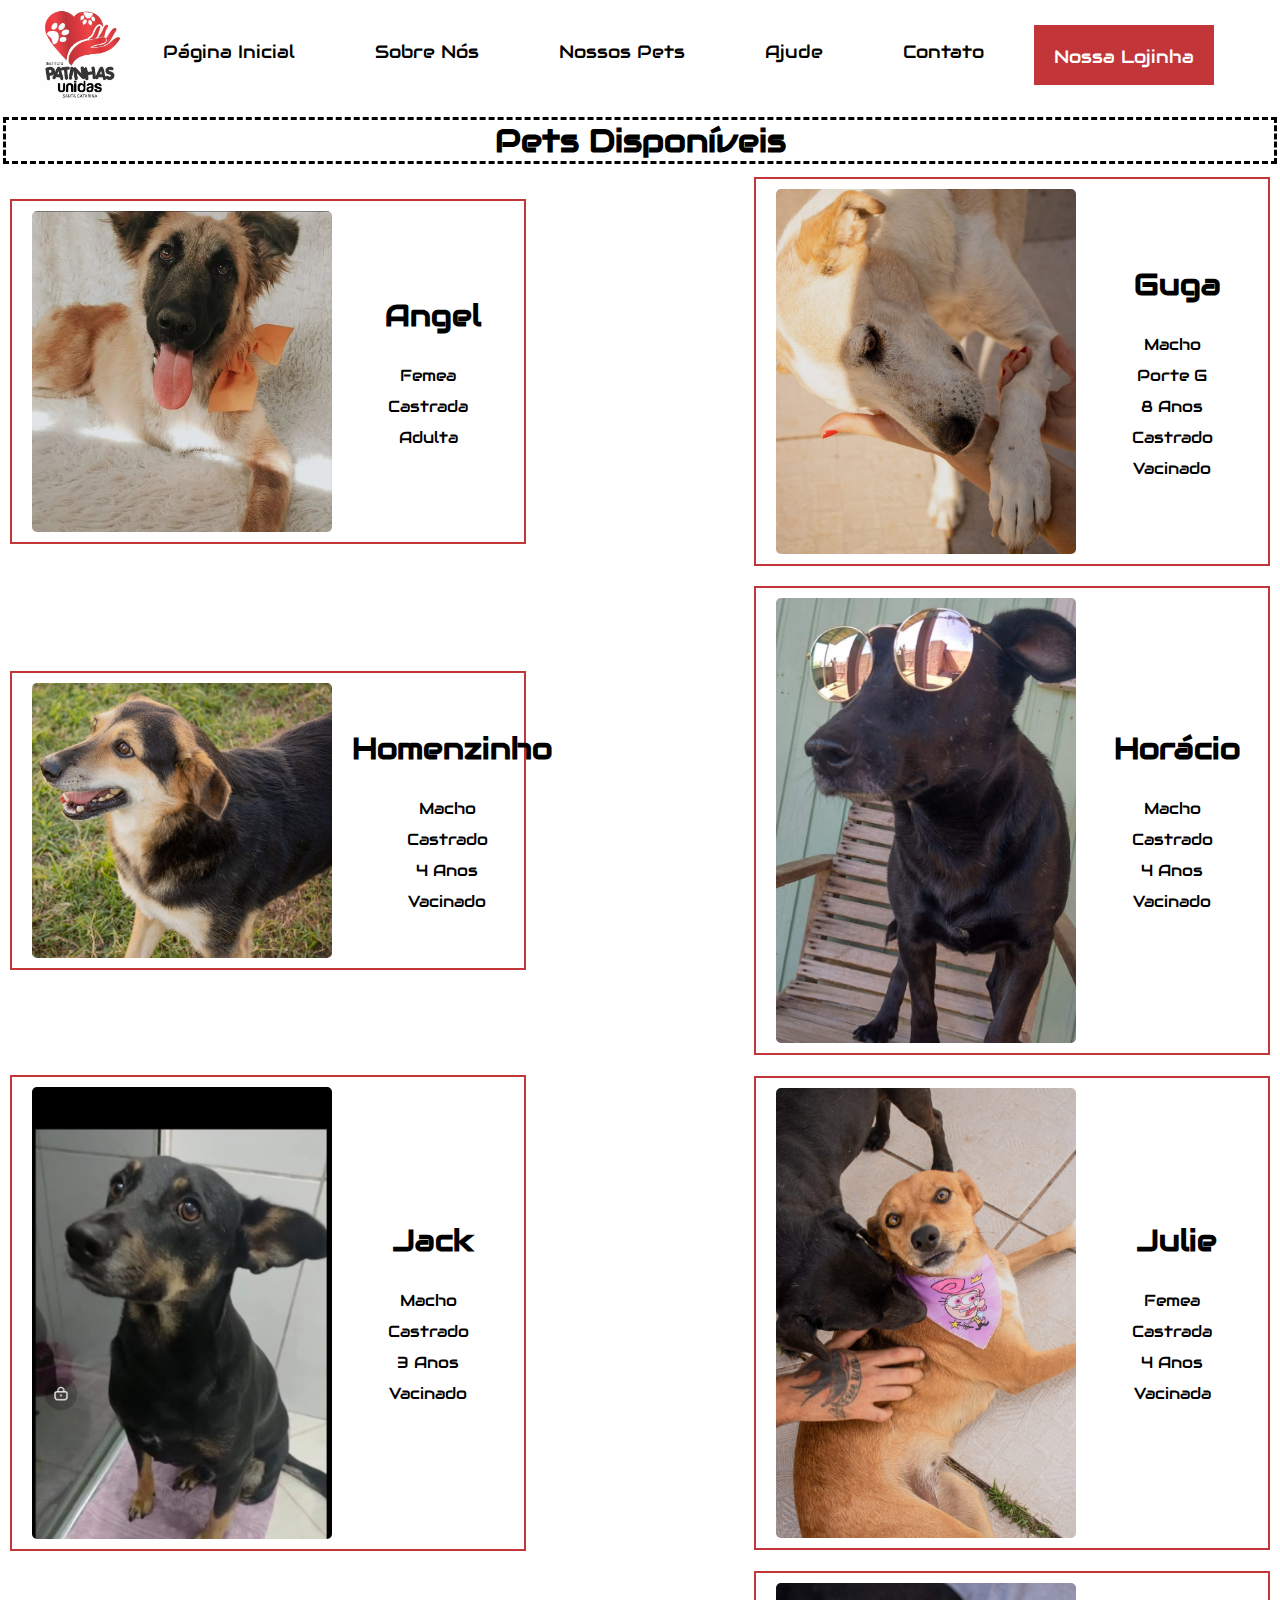
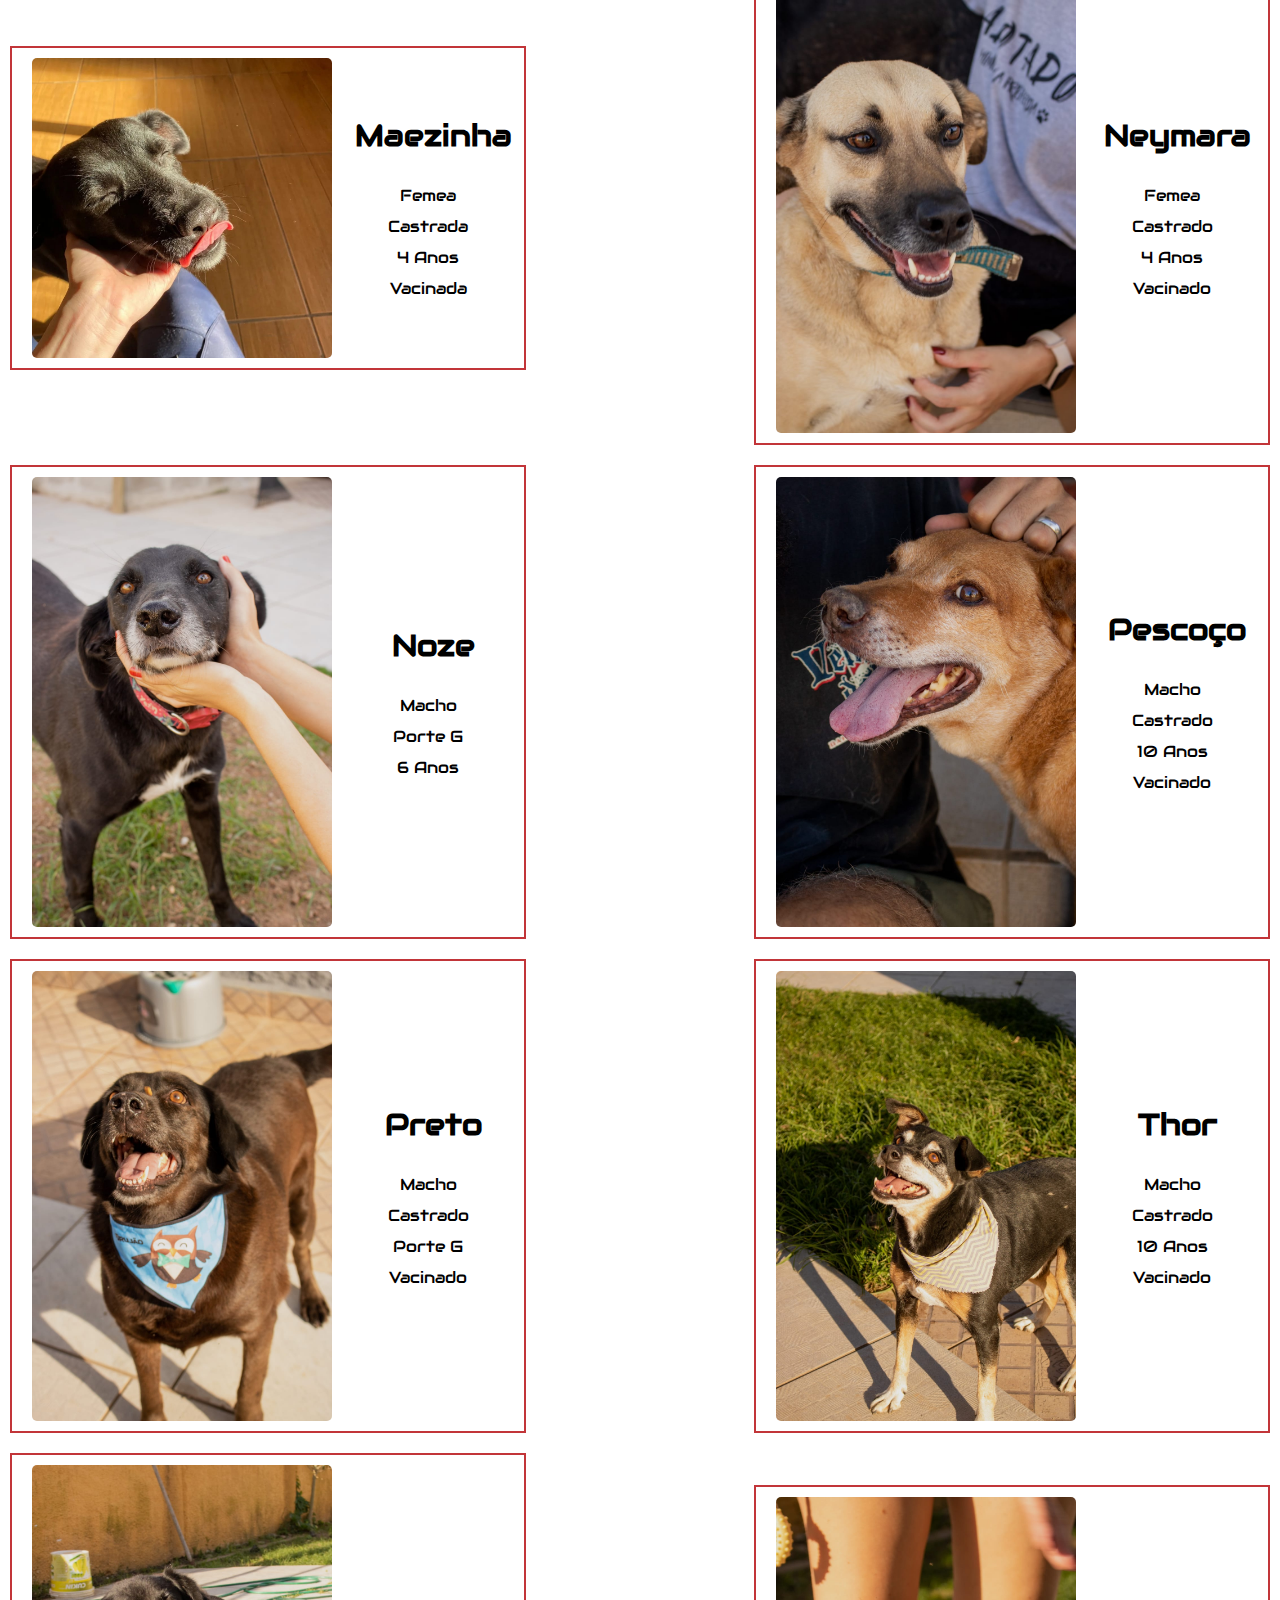
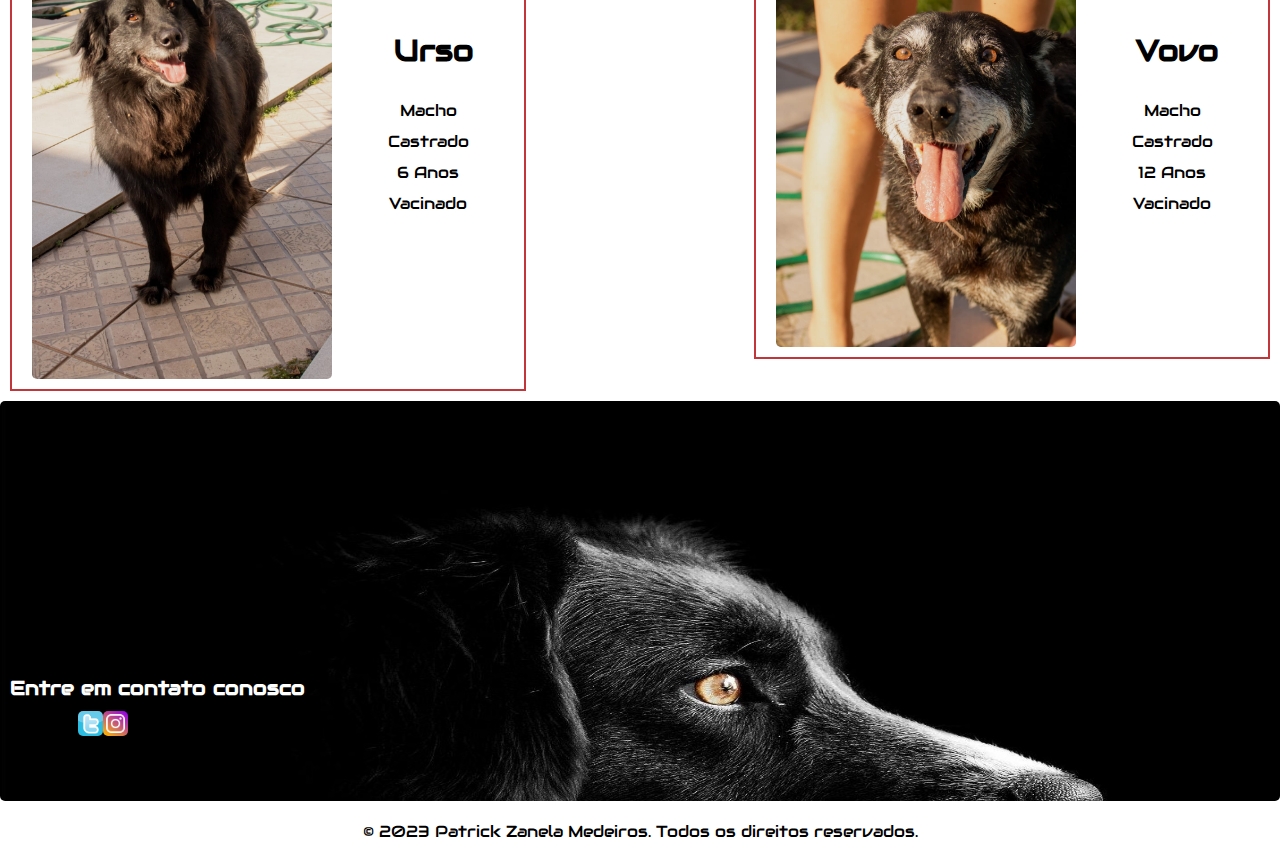
==== pets.html @ 1a523a3c "first commit" ====
<!DOCTYPE html>
<html lang="en">
<head>
    <meta charset="UTF-8">
    <meta name="viewport" content="width=device-width, initial-scale=1.0">
    <link rel="stylesheet" href="styles.css">
    <link rel="stylesheet" href="https://fonts.googleapis.com/css?family=Audiowide" type='text/css'>
    <title>Instituto - Patinhas Unidas</title>
</head>
<body>
    <header>
        <nav class="top-nav">
            <div class="logo">
                <img src="./logo/logofinal.jpg" alt="Logo do Instituto">
            </div>
            <ul>
                <li><a href="index.html">Página Inicial</a></li>
                <li><a href="sobreNos.html">Sobre Nós</a></li>
                <li><a href="pets.html">Nossos Pets</a></li>
                <li><a href="ajude.html">Ajude</a></li>
                <li><a href="contato.html">Contato</a></li>
                <a href="https://patinhasunidassc.petlove.com.br/">

                    <button id="botao-doacao"  > Nossa Lojinha </button>
                </a>
            </ul>
        </nav>
    </header>

    <div class="pets-adocao">
        <h1>Pets Disponíveis</h1>

        <div class="pet-container">
           
                <div class="pet">
                    <img src="./fotos com descricao dos pets/angel femea castrada adulta.jpg" alt="Angel">
                    <div class="pet-description">
                        <h2>Angel</h2>
                        <p>Femea</p>
                        <p>Castrada</p> 
                        <p>Adulta</p>

                    </div>
                </div>
                <div class="pet">
                    <img src="./fotos com descricao dos pets/Guga, idoso, porte G, castrado e vacinado 8 anos.jpeg" alt="Guga">
                    <div class="pet-description">
                        <h2>Guga</h2>
                        <p>Macho</p>
                        <p>Porte G</p>
                        <p>8 Anos</p>
                        <p>Castrado</p>
                        <p>Vacinado</p>

                    </div>
  
                </div>
                <div class="pet">
                    <img src="./fotos com descricao dos pets/homenzinho 4 anos macho castrado vacinado.jpg" alt="Homenzinho">
                    <div class="pet-description">
                        <h2>Homenzinho</h2>
                        <p>Macho</p>
                        <p>Castrado</p>
                        <p>4 Anos</p>
                        <p>Vacinado</p>

                    </div>

                </div>
            
            
            
                <div class="pet">
                    <img src="./fotos com descricao dos pets/horácio 4 anos macho castrado vacinado.jpg" alt="Horacio">
                    <div class="pet-description">
                        <h2>Horácio</h2>
                        <p>Macho</p>
                        <p>Castrado</p>
                        <p>4 Anos</p>
                        <p>Vacinado</p>

                    </div>
                
                
                </div>
                <div class="pet">
                    <img src="./fotos com descricao dos pets/jack vacinado castrado macho 3 anos.jpg" alt="Jack">
                    <div class="pet-description">
                        <h2>Jack</h2>
                        <p>Macho</p>
                        <p>Castrado</p>
                        <p>3 Anos</p>
                        <p>Vacinado</p>

                    </div>
                
                
                
                </div>
                <div class="pet">
                    <img src="./fotos com descricao dos pets/julie 3 anos castrada vacinada fêmea.jpg" alt="Julie">
                    <div class="pet-description">
                        <h2>Julie</h2>
                        <p>Femea</p>
                        <p>Castrada</p>
                        <p>4 Anos</p>
                        <p>Vacinada</p>

                    </div>
                
                </div>
             
            
            
                <div class="pet">
                    <img src="./fotos com descricao dos pets/maezinha 4 anos vacinada castrada femea.jpg" alt="Maezinha">
                    <div class="pet-description">
                        <h2>Maezinha</h2>
                        <p>Femea</p>
                        <p>Castrada</p>
                        <p>4 Anos</p>
                        <p>Vacinada</p>

                    </div>
                
                
                </div>
                <div class="pet">
                    <img src="./fotos com descricao dos pets/Neymara, adulta, porte M, castrada e vacinada, 4 anos.jpeg" alt="Neymara">
                    <div class="pet-description">
                        <h2>Neymara</h2>
                        <p>Femea</p>
                        <p>Castrado</p>
                        <p>4 Anos</p>
                        <p>Vacinado</p>

                    </div>
                
                </div>
                <div class="pet">
                    <img src="./fotos com descricao dos pets/Noze, idoso, porte G 6 anos.jpeg" alt="Noze">
                    <div class="pet-description">
                        <h2>Noze</h2>
                        <p>Macho</p>
                        <p>Porte G</p>
                        <p>6 Anos</p>

                    </div>
                </div>
            
            
            
                <div class="pet">
                    <img src="./fotos com descricao dos pets/pescoço macho castrado vacinado 10 anos.jpg" alt="Pescoco">
                    <div class="pet-description">
                        <h2>Pescoço</h2>
                        <p>Macho</p>
                        <p>Castrado</p>
                        <p>10 Anos</p>
                        <p>Vacinado</p>

                    </div>
                
                </div>
                <div class="pet">
                    <img src="./fotos com descricao dos pets/Preto, adulto, porte G, castrado e vacinado.jpeg" alt="Preto"> 
                    <div class="pet-description">
                        <h2>Preto</h2>
                        <p>Macho</p>
                        <p>Castrado</p>
                        <p>Porte G</p>
                        <p>Vacinado</p>

                    </div>
                
                </div>
                <div class="pet">
                    <img src="./fotos com descricao dos pets/thor macho 10 anos vacinado castrado.jpg" alt="Thor">
                    <div class="pet-description">
                        <h2>Thor</h2>
                        <p>Macho</p>
                        <p>Castrado</p>
                        <p>10 Anos</p>
                        <p>Vacinado</p>

                    </div>
                
                </div>

            
            
            
                <div class="pet">
                    <img src="./fotos com descricao dos pets/Urso, porte G, castrado, vacinado, adulto 6 anos.jpeg" alt="Urso">
                    <div class="pet-description">
                        <h2>Urso</h2>
                        <p>Macho</p>
                        <p>Castrado</p>
                        <p>6 Anos</p>
                        <p>Vacinado</p>

                    </div>
                
                </div>
                <div class="pet">
                    <img src="./fotos com descricao dos pets/Vovô, castrado, vacinado, porte G, 12 anos.jpeg" alt="Vovo">
                    <div class="pet-description">
                        <h2>Vovo</h2>
                        <p>Macho</p>
                        <p>Castrado</p>
                        <p>12 Anos</p>
                        <p>Vacinado</p>

                    </div>
                
                </div>
            

        </div>
    </div>

    


    <div class="sobre-instituto">
        <h1>Entre em contato conosco</h1>
        <img id="fundo-cao" src="./fotos com descricao dos pets/finalpagina.jpg">
        <div class = "logos">
            <a href="https://twitter.com/patinhasunidass/" target="_blank">
                <img id="twitter"  src="./logo/twitter.png" alt="Logo do Twitter">
            </a>
            <a href="https://www.instagram.com/institutopatinhasunidassc/" target="_blank">   
                <img id="instagram" src="./logo/instagram.png" alt="Logo do Instagram">
            </a>
        </div>    

    </div>

    <footer class="site-footer">
        <div class="container">
            <p>&copy; 2023 Patrick Zanela Medeiros. Todos os direitos reservados.</p>
        </div>
    </footer>

    
</body>
</html>
---- styles.css ----
/* Css reset*/

*{
    margin: 0;
    padding: 0;
    
}

/* Estilizando a barra de navegação */
.top-nav {
    background-color: #fff; 
    padding: 0.625rem 0; 
    display: flex;
}

.logo img {
    max-height: 5.625rem; 
    margin-left: 2.5rem; 
}

.top-nav ul {

    list-style: none; 
    display: flex; 
    justify-content: center; 
}

.top-nav li {
    margin:1.875rem;
}

.top-nav a {
    text-decoration: none;
    color:#000; 
    font-size: 1.125rem; 
    padding: 0.3125rem 0.625rem; 
    border-radius: 5px; 
    font-family: "Audiowide", sans-serif;
    margin-top: 0px;
}

.top-nav a:hover {
    color:#c23539;
}

#botao-doacao {
    background-color: #c23539; 
    color: #fff; 
    padding: 1.25rem 1.25rem; 
    border: none; 
    border-radius: 0.3125; 
    font-size: 1.125rem; 
    cursor: pointer; 
    font-family:"Audiowide", sans-serif;
    height: 3.75rem;
    margin-top: 0.625rem;

}

#botao-doacao:hover {
    background-color: #000; 
    color:#c23539; 
}

/*Centro Página*/


.center-pagina{
    display: flex;
    width: 100%;
    height: 100%;
    
    
}

.center-pagina img{
    width: 100%;
    height: 100%;
    border-radius: 0.3125rem;;
}

.texto-sobre-imagem {
    position: absolute; 
    top: 23.125rem; 
    left: 5.25rem; 
    transform: translate(-3.125rem, -3.125rem); 
    color: #000; 
    text-align: center;
    font-family: "Audiowide", sans-serif;
}

.texto-sobre-imagem h2 {
    font-size: 3.125rem; 
}

.texto-sobre-imagem p {
    font-size: 1.625rem; 
        
}

/*div a baixo da principal*/

.fundo-centro {
    position: relative;
}

.fundo-centro img {
    width: 84.375rem;
    height: 46.875rem;
    opacity:20%;
}

.mensagem{
    
    position: absolute;
    top:20%;
    width: 100%;
    height: 100%;
    overflow: hidden;
    z-index: 1;
    box-shadow: 0 0.125rem 0.3125rem rgba(0, 0, 0, 0.2);
}

.mensagem img{
    float: left;
    vertical-align: top;
    width: 23.75rem;
    height: 29.375rem;
    border-radius: 0.3125rem;
    margin-left: 18.75rem;
    margin-right: 1.25rem;
    opacity: 100%;
}

.mensagem h1{
    margin:0.1875rem;
    vertical-align: top;
    font-family: "Audiowide", sans-serif;
    border-style: dashed;
    text-align: center;
    
}

.mensagem p{
    
    vertical-align: top;
    font-family:Verdana, Geneva, Tahoma, sans-serif;
    margin-right: 5.625rem;
    margin-top: 3.125rem;
    text-indent: 5em;
}
/*div onde ficam os logos*/
.sobre-instituto{
    
    width: 100%;
    height: 100%;
    justify-content: center;
    display: flex;
    position: relative;

}

.sobre-instituto h1{
    position: absolute;
    font-family: "Audiowide", sans-serif;
    color: #fff;
    font-size: 1.25rem;
    left:0.625rem;
    top:17.125rem;
}

#fundo-cao{
    width: 100%;
    height: 25rem;
    border-radius: 0.3125rem;
}

.logos {
    position: absolute; 
    top: 90%; 
    left: 10%; 
    transform: translate(-3.125rem, -3.125rem); 
    display: flex; 
}

.logos img{
    max-height: 5.625rem; 
    margin-left: 1.5625rem;
}

.logos img:first-child {
    margin-left: 0; /* Remove a margem do primeiro logo para que comece alinhado à esquerda */
}

#instagram{
    max-height: 1.5625rem; 
    border-radius: 0.3125rem;
    cursor: pointer;
}

#twitter{
    max-height: 1.5625rem; 
    border-radius: 0.3125rem;
    cursor: pointer;
    
}




/*Rodapé Pagina*/
.site-footer {
    background-color: #fff; 
    color:#000;  
    padding: 1.25rem 0; 
    text-align: center; 
    font-family:"Audiowide", sans-serif;
}

/*//////////////////////////////////////////// Pagina Sobre nós ///////////////////////////////////////////////////*/

.sobre-nos{
    
    position: relative;
    z-index:1;
}

.sobre-nos h1{
    margin:0.1875rem;
    vertical-align: top;
    font-family: "Audiowide", sans-serif;
    border-style: dashed;
    text-align: center;
}

.sobre-nos p{
    
    vertical-align: top;
    font-family:Verdana, Geneva, Tahoma, sans-serif;
    margin-right: 23.4375rem;
    margin-left: 23.4375rem;
    margin-bottom: 1.25rem;
    margin-top:1.25rem; 
    text-indent: 5em;

    
}




/*///////////////////////////////////////////Ajude//////////////////////////////////////////*/

.pagamentos-container{
    display: flex;
}

.doacao h1{
    margin:0.1875rem;
    vertical-align: top;
    font-family: "Audiowide", sans-serif;
    border-style: dashed;
    text-align: center;
}

#pix, #picpay{
    flex: 1;
    padding: 1.25rem;
    text-align: center;
    border: 0.0625rem solid #ccc;
    font-family: "Audiowide", sans-serif;
}


#pix img,
#picpay img {
    max-width: 100%;
    height: auto;
    display: block;
    margin: 0 auto;
}

#copyButton{
    background-color: #c23539; 
    color: #fff; 
    padding: 1.25rem 1.25rem; 
    border: none; 
    border-radius: 0.3125rem; 
    font-size: 1.125rem; 
    cursor: pointer; 
    font-family:"Audiowide", sans-serif;
    height: 3.75rem;
    margin-top: 0.625rem;
}

#copyButton:hover{
    background-color: #000; 
    color:#c23539; 
}

#textoParaCopiar {
    margin-top: 3.75rem;
    width: 100%;
    height: 2.5rem; 
    resize: vertical; 
}

/*//////////////////////////////////Contato///////////////////////////////////////////////*/

.contato{
    position: relative;
}

.contato-logo {
    display: flex;
    align-items: center;
    margin-top: 1.25rem;
    margin-left: 3.125rem;
    margin-bottom: 3.125rem;
}

.contato-logo img{
    height: 5rem;
    width: 5rem;
    margin-right: 0.625rem;
        
       
}

.contato-logo h2{
    
    font-family: Verdana, Geneva, Tahoma, sans-serif;
    color: #000;
    font-size: 1.25rem;
    align-items: start;
    margin: 0;
    
}    

/*///////////////////////////////// Adoção pets //////////////////////////////////*/

.pets-adocao h1{
    margin:0.1875rem;
    vertical-align: top;
    font-family: "Audiowide", sans-serif;
    border-style: dashed;
    text-align: center;
}

.pet-container {
    display: flex;
    flex-direction: row;
    justify-content: space-between; 
    align-items: center;
    flex-wrap: wrap;
}

.pet {
    display: flex;
    align-items: center;
    margin: 0.625rem;
    padding: 0.625rem;
    border: 0.125rem solid #c23539;
    width: calc(40% - 20px);
    text-align: center;
}

.pet img {
    width: 18.75rem;
    margin-left: 0.625rem;
    height: auto;
    margin-right: 0.625rem;
    transition: transform 0.3s cubic-bezier(0.2, 0.8, 0.2, 1);
    border-radius: 0.3125rem;
}

.pet img:hover{
    transform: scale(1.05);
}

.pet-description {
    flex: 1;
}

.pet-description h2 {
    margin-top: 0;
    font-family: "Audiowide", sans-serif;
    margin-left: 0.625rem;
    margin-bottom: 1.875rem;
    font-size: 1.875rem;
}

.pet-description p{
    vertical-align: top;
    font-family:"Audiowide", sans-serif;
    margin-right: 1.25rem;
    margin-left: 1.25rem;
    margin-top: 0.625rem;
    
}
/*///////////////////////Responsividade//////////////////////////////////////*/

@media (max-width: 896px) {


    .logo img {
        max-height: 3.75rem;
        margin-left: 0.625rem;
    }

    .top-nav ul {
        flex-direction: column;
        align-items: center;
    }

    .top-nav li {
        margin: 0.625rem 0;
    }

    .top-nav {
        padding: 0.625rem;
    }

    .center-pagina img {
        width: 100%;
        height: auto;
    }

    .texto-sobre-imagem {
        top: 40%;
        left: 50%;
        transform: translate(-50%, -50%);
    }

    .texto-sobre-imagem h2 {
        font-size: 1.625rem; 
    }
    
    .texto-sobre-imagem p {
        font-size: 0.625rem; 
    }

    .fundo-centro{
        width: 100%;
        height: auto;
    }

    .fundo-centro img{
        display: none;
    }

    .mensagem{
        width: 100%;
        height: 200px;
        display: none;
    }

    .mensagem h1{
        display: none;
    }


    .mensagem p{
        overflow: scroll;
    }

    #fundo-cao{
        display: none;
    }

    .logos {
        
        justify-content: center;
        margin: 0.65rem;
    }

    .logos img {
        max-height: 2.5rem;
        margin: 0 0.3125rem;
    }

    .site-footer {
        position: fixed;
        bottom: 0px;
    }    


    .sobre-nos{
        overflow: scroll;
        width: auto;
        height: 350px;
    }

    .sobre-nos p{
        margin: 0;

    }

    .pet-container {
        width: 100%;
        height: auto; /* Alterado para 'auto' para permitir a altura do conteúdo */
        overflow: hidden; /* Alterado para 'hidden' para evitar scroll vertical */
        flex-direction: column;
        align-items: center; /* Centralizar o conteúdo horizontalmente */
    }

    .pet {
        margin: 1rem auto; /* Margens para centralizar verticalmente */
        width: 90%; /* Ajustar a largura para ocupar quase todo o container */
    }

    .pet img {
        width: 50%;
        max-width: 100%; /* Certificar-se de que a imagem não ultrapasse o container */
        margin: 0; /* Remover margens laterais */
    }



    .pet-description {
        text-align: center; /* Centralizar o texto */
        margin: 1rem 0; /* Adicionar margem superior e inferior */
        
    }

    .pet-description h2{
        font-size: 20px;
    }

    #copyButton{
        font-size: 10px;
    }

    .contato-logo img{
        height: 3rem;
        width: 3rem;
        margin-right: 0.625rem;
            
           
    }
    
    .contato-logo h2{
        
        font-family: Verdana, Geneva, Tahoma, sans-serif;
        color: #000;
        font-size: 0.625rem;
        align-items: start;
        margin: 0;
        
    }    
}
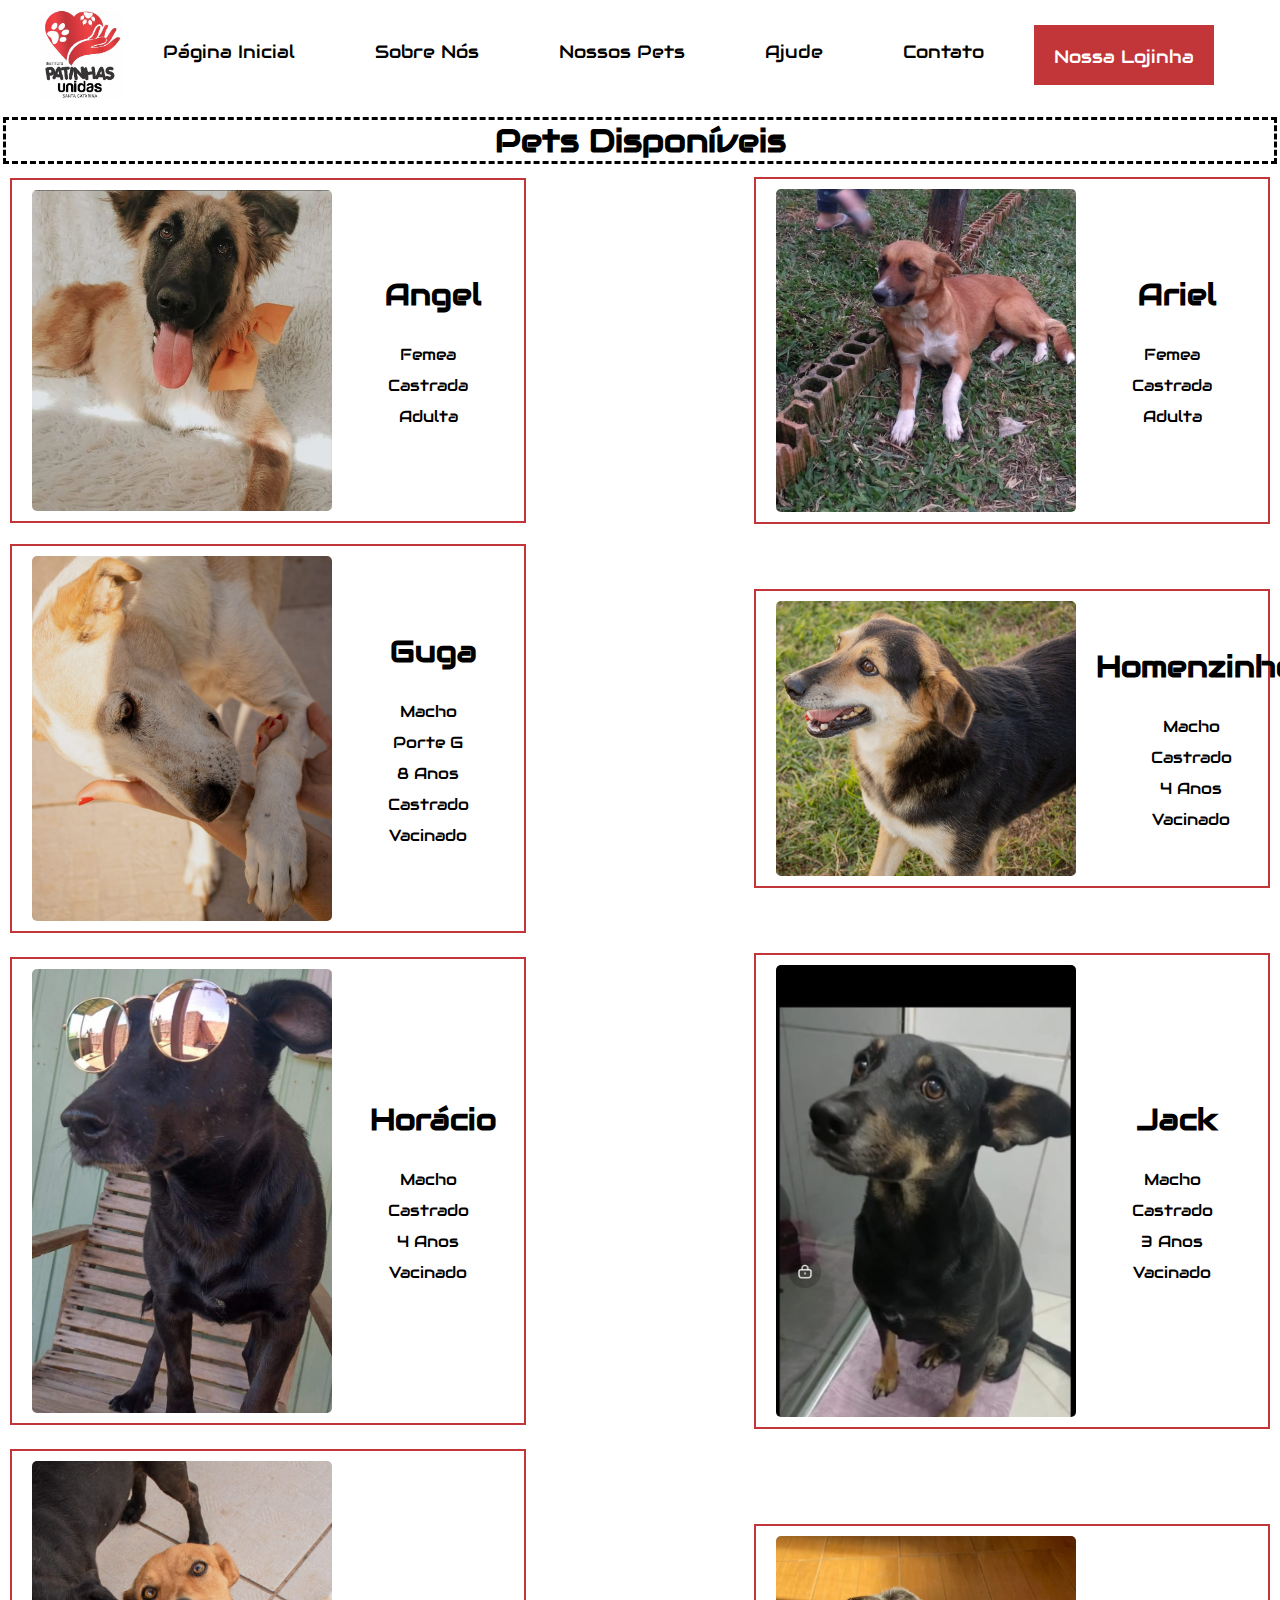
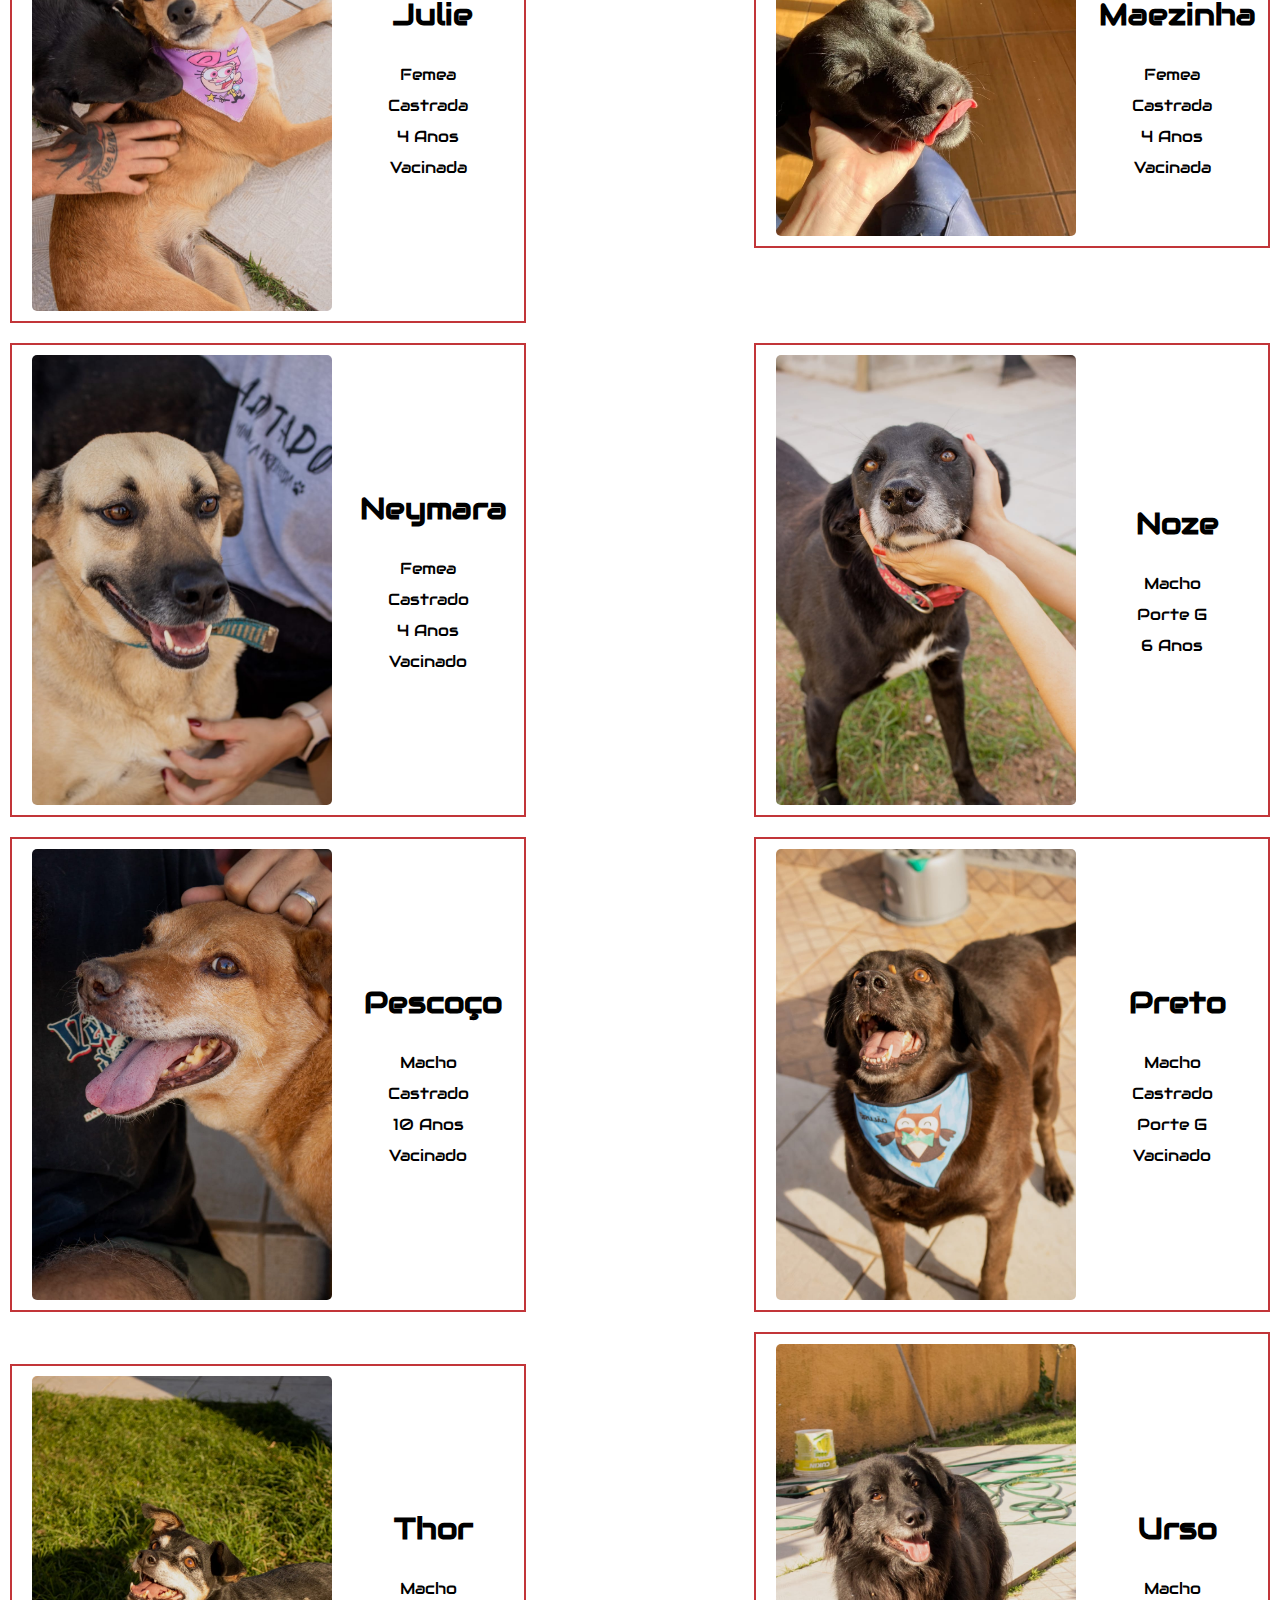
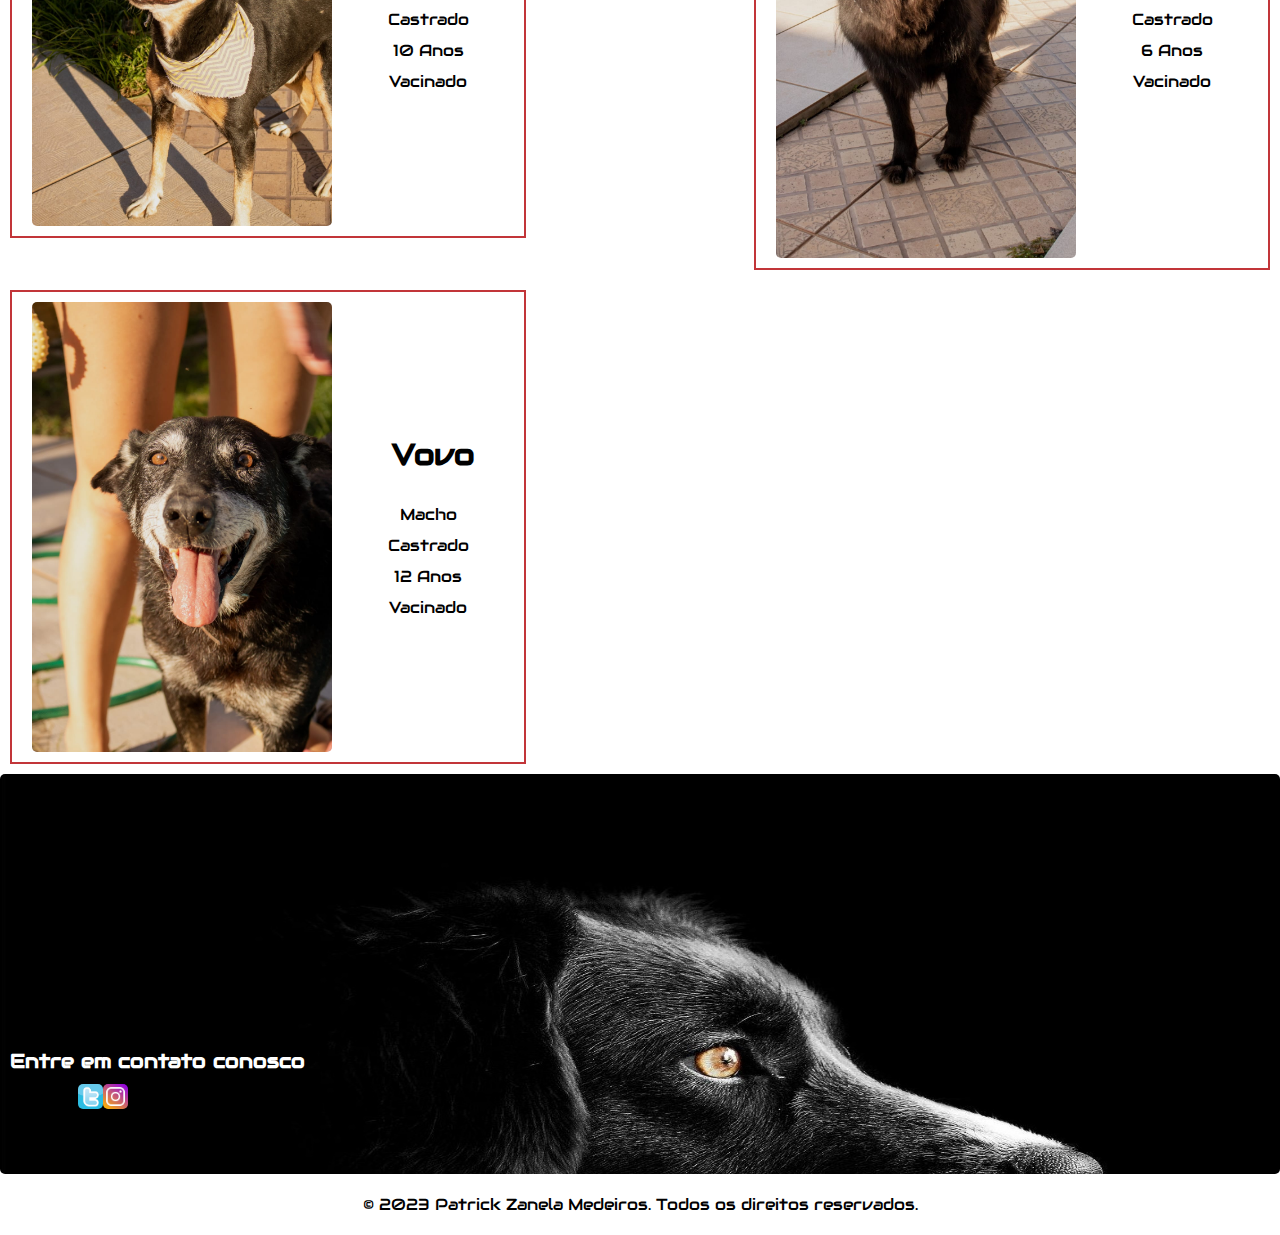
==== commit 4c40ec46: "atualizando site" ====
--- a/pets.html
+++ b/pets.html
@@ -42,6 +42,17 @@
 
                     </div>
                 </div>
+
+                <div class="pet">
+                    <img src="./fotos com descricao dos pets/Ariel Porte M, castrada vacinada  adulta.jpeg" alt="Angel">
+                    <div class="pet-description">
+                        <h2>Ariel</h2>
+                        <p>Femea</p>
+                        <p>Castrada</p> 
+                        <p>Adulta</p>
+
+                    </div>
+                </div>
                 <div class="pet">
                     <img src="./fotos com descricao dos pets/Guga, idoso, porte G, castrado e vacinado 8 anos.jpeg" alt="Guga">
                     <div class="pet-description">
@@ -71,7 +82,7 @@
             
             
                 <div class="pet">
-                    <img src="./fotos com descricao dos pets/horácio 4 anos macho castrado vacinado.jpg" alt="Horacio">
+                    <img src="./fotos com descricao dos pets/horacio 4 anos macho castrado vacinado.jpg" alt="Horacio">
                     <div class="pet-description">
                         <h2>Horácio</h2>
                         <p>Macho</p>
@@ -151,7 +162,7 @@
             
             
                 <div class="pet">
-                    <img src="./fotos com descricao dos pets/pescoço macho castrado vacinado 10 anos.jpg" alt="Pescoco">
+                    <img src="./fotos com descricao dos pets/pescoco macho castrado vacinado 10 anos.jpg" alt="Pescoco">
                     <div class="pet-description">
                         <h2>Pescoço</h2>
                         <p>Macho</p>
@@ -203,7 +214,7 @@
                 
                 </div>
                 <div class="pet">
-                    <img src="./fotos com descricao dos pets/Vovô, castrado, vacinado, porte G, 12 anos.jpeg" alt="Vovo">
+                    <img src="./fotos com descricao dos pets/Vovo, castrado, vacinado, porte G, 12 anos.jpeg" alt="Vovo">
                     <div class="pet-description">
                         <h2>Vovo</h2>
                         <p>Macho</p>
--- a/styles.css
+++ b/styles.css
@@ -407,6 +407,7 @@
     .logo img {
         max-height: 3.75rem;
         margin-left: 0.625rem;
+        margin-right: 0.625rem;
     }
 
     .top-nav ul {
@@ -435,6 +436,7 @@
 
     .texto-sobre-imagem h2 {
         font-size: 1.625rem; 
+        margin-top: 150px;
     }
     
     .texto-sobre-imagem p {
@@ -453,16 +455,18 @@
     .mensagem{
         width: 100%;
         height: 200px;
-        display: none;
+        position: center;
+        overflow: scroll;
     }
 
     .mensagem h1{
-        display: none;
+        font-size: 1.625rem;;
+        
     }
 
 
     .mensagem p{
-        overflow: scroll;
+        margin:1.95rem; 
     }
 
     #fundo-cao{
@@ -473,6 +477,8 @@
         
         justify-content: center;
         margin: 0.65rem;
+        position: fixed;
+        margin-bottom: 30px;
     }
 
     .logos img {
@@ -493,7 +499,7 @@
     }
 
     .sobre-nos p{
-        margin: 0;
+        margin: 0.625rem;
 
     }
 
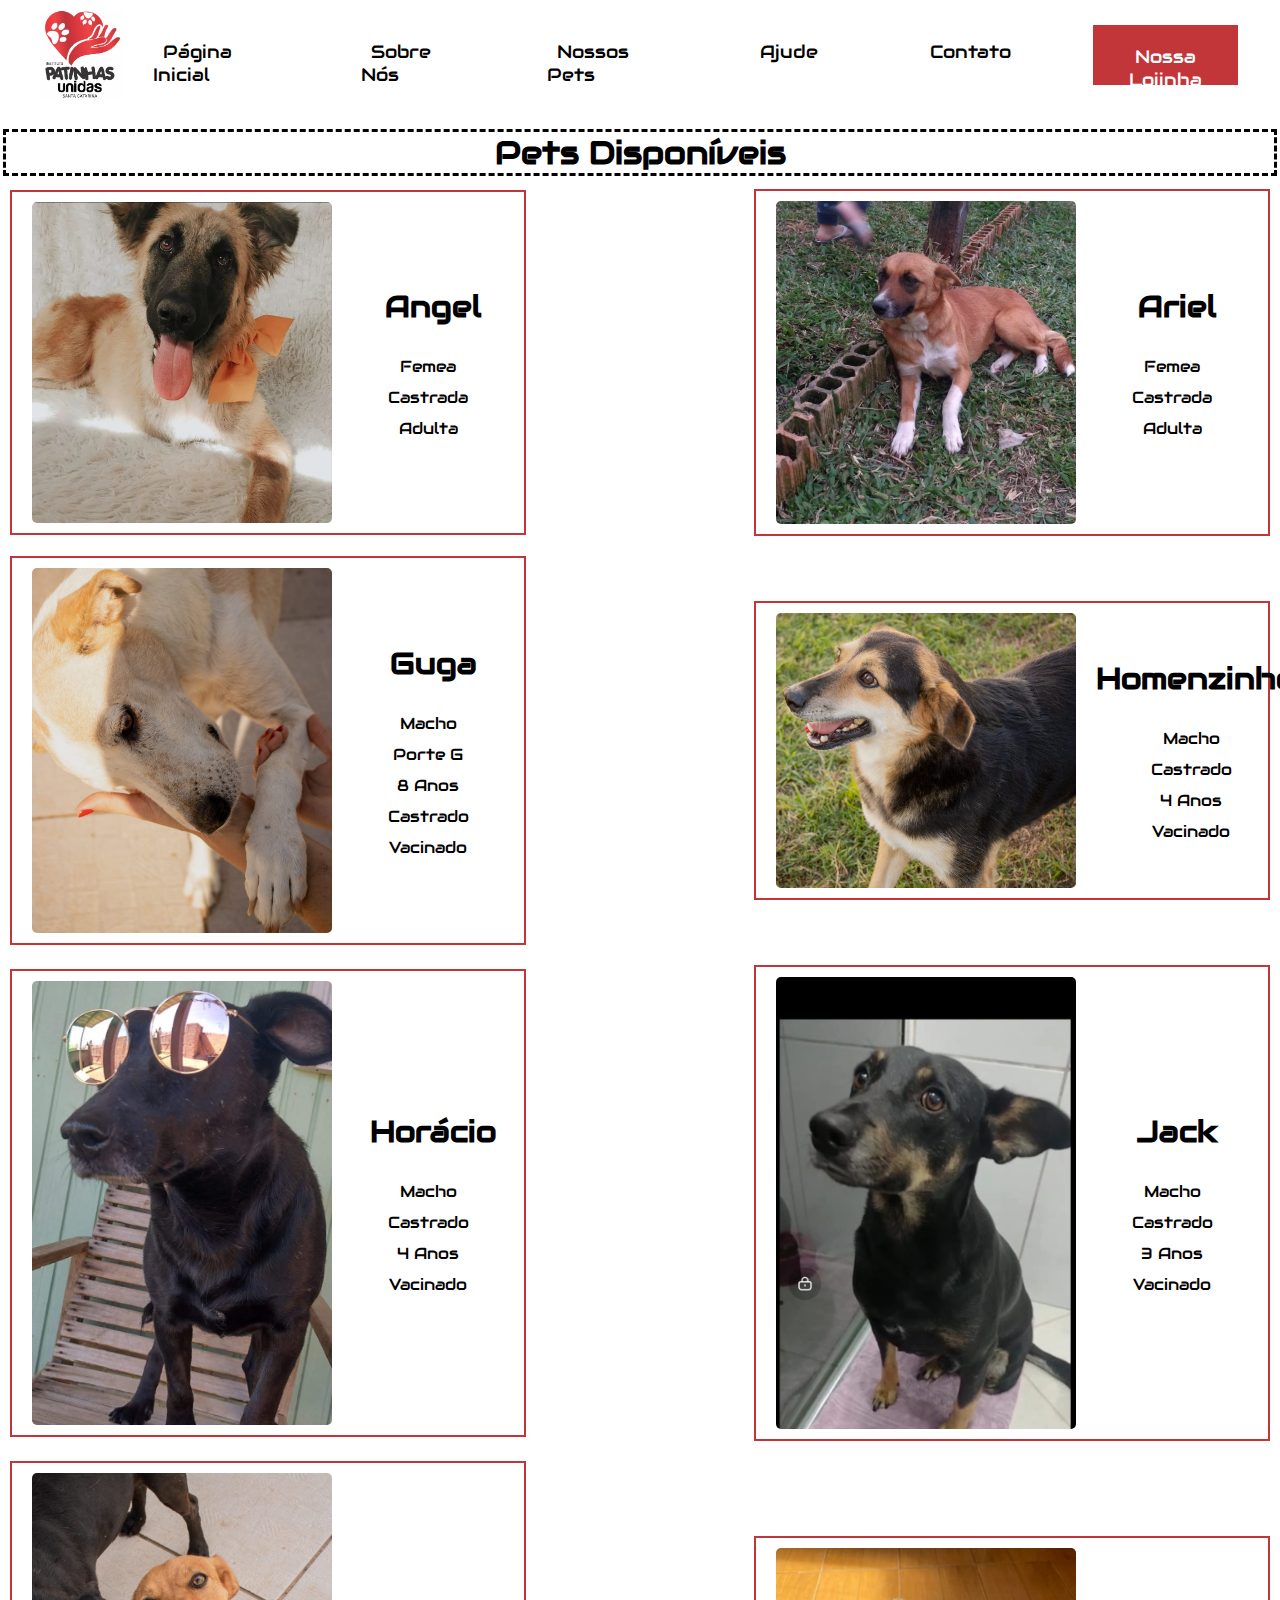
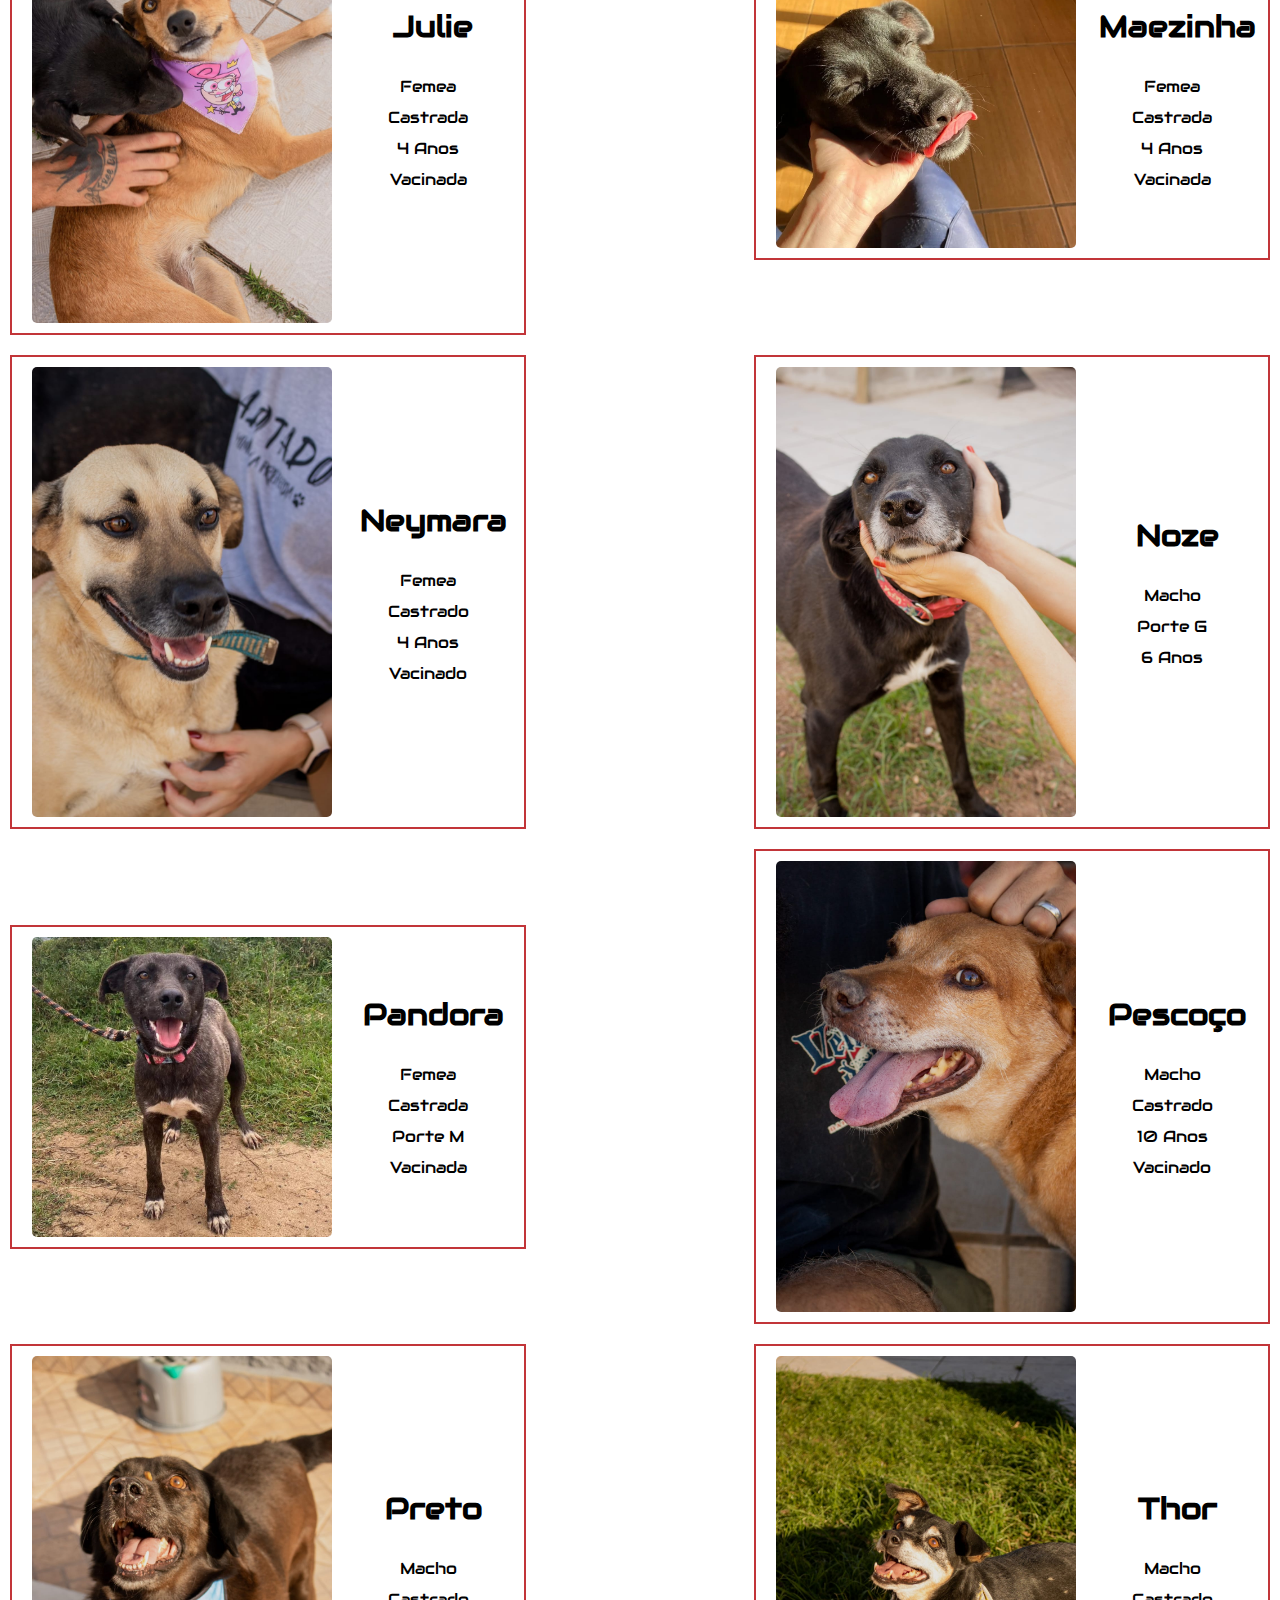
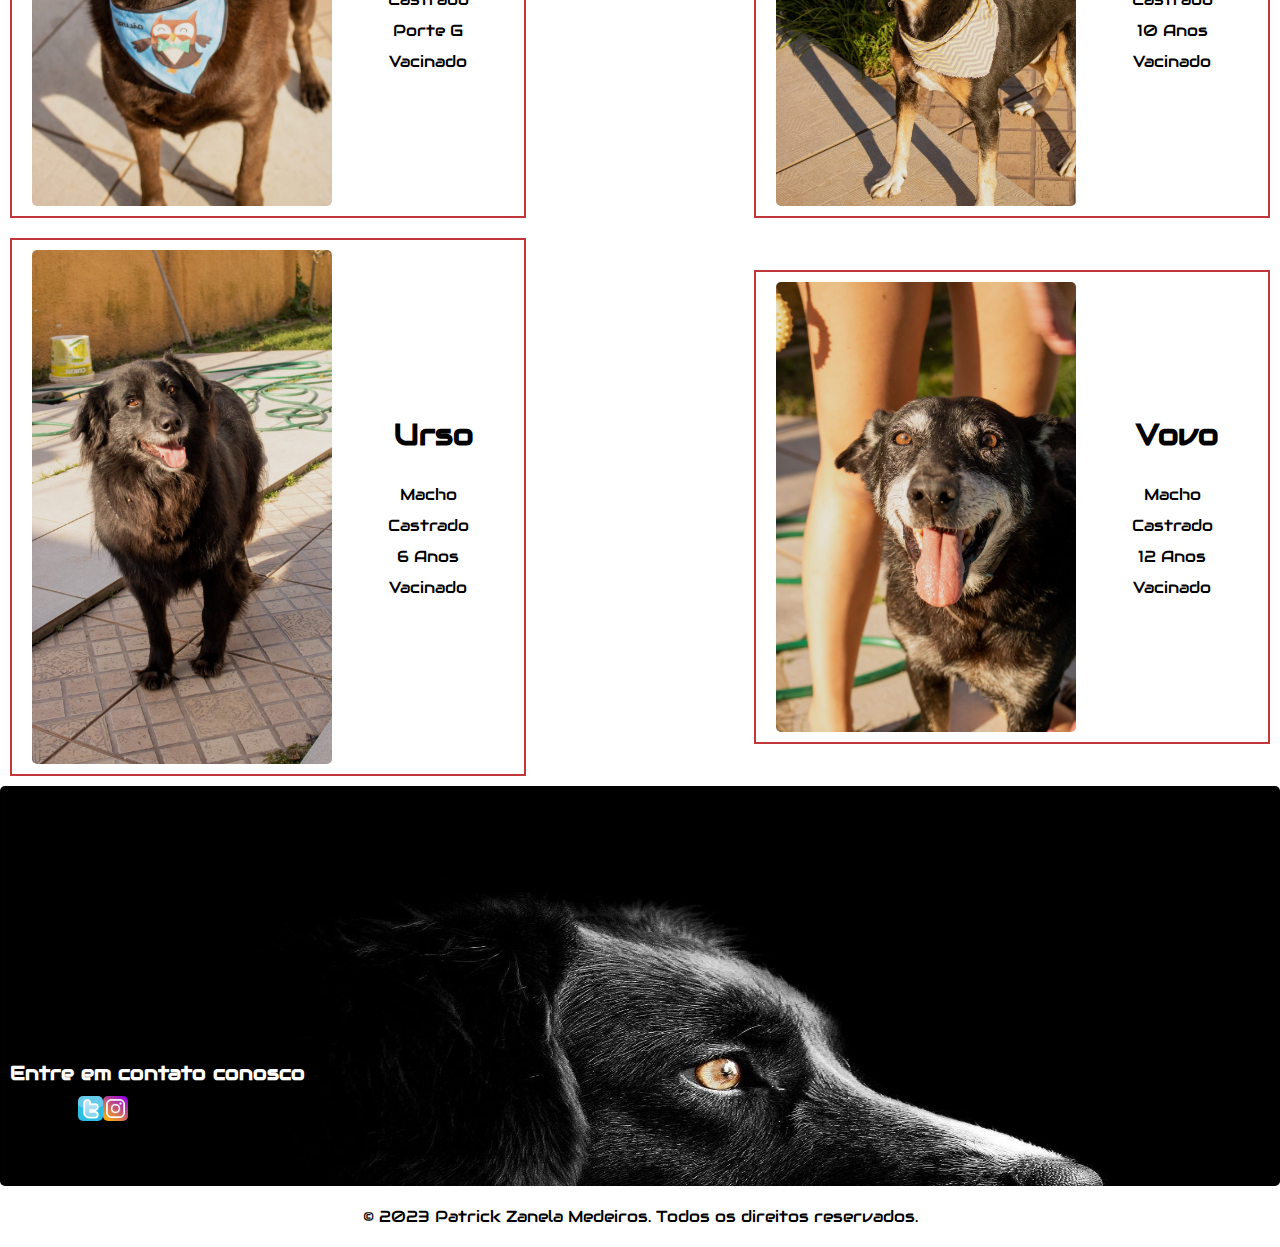
==== commit d4cb4039: "atualizacao pets" ====
--- a/pets.html
+++ b/pets.html
@@ -158,6 +158,20 @@
 
                     </div>
                 </div>
+
+                <div class="pet">
+                    <img src="./fotos com descricao dos pets/Pandora Femea, porte M, castrada e vacinada.jpeg" alt="Pandora">
+                    <div class="pet-description">
+                        <h2>Pandora</h2>
+                        <p>Femea</p>
+                        <p>Castrada</p>
+                        <p>Porte M</p>
+                        <p>Vacinada</p>
+
+                    </div>
+                
+                </div>
+
             
             
             
--- a/styles.css
+++ b/styles.css
@@ -38,6 +38,7 @@
     border-radius: 5px; 
     font-family: "Audiowide", sans-serif;
     margin-top: 0px;
+    margin-right: 2rem;
 }
 
 .top-nav a:hover {
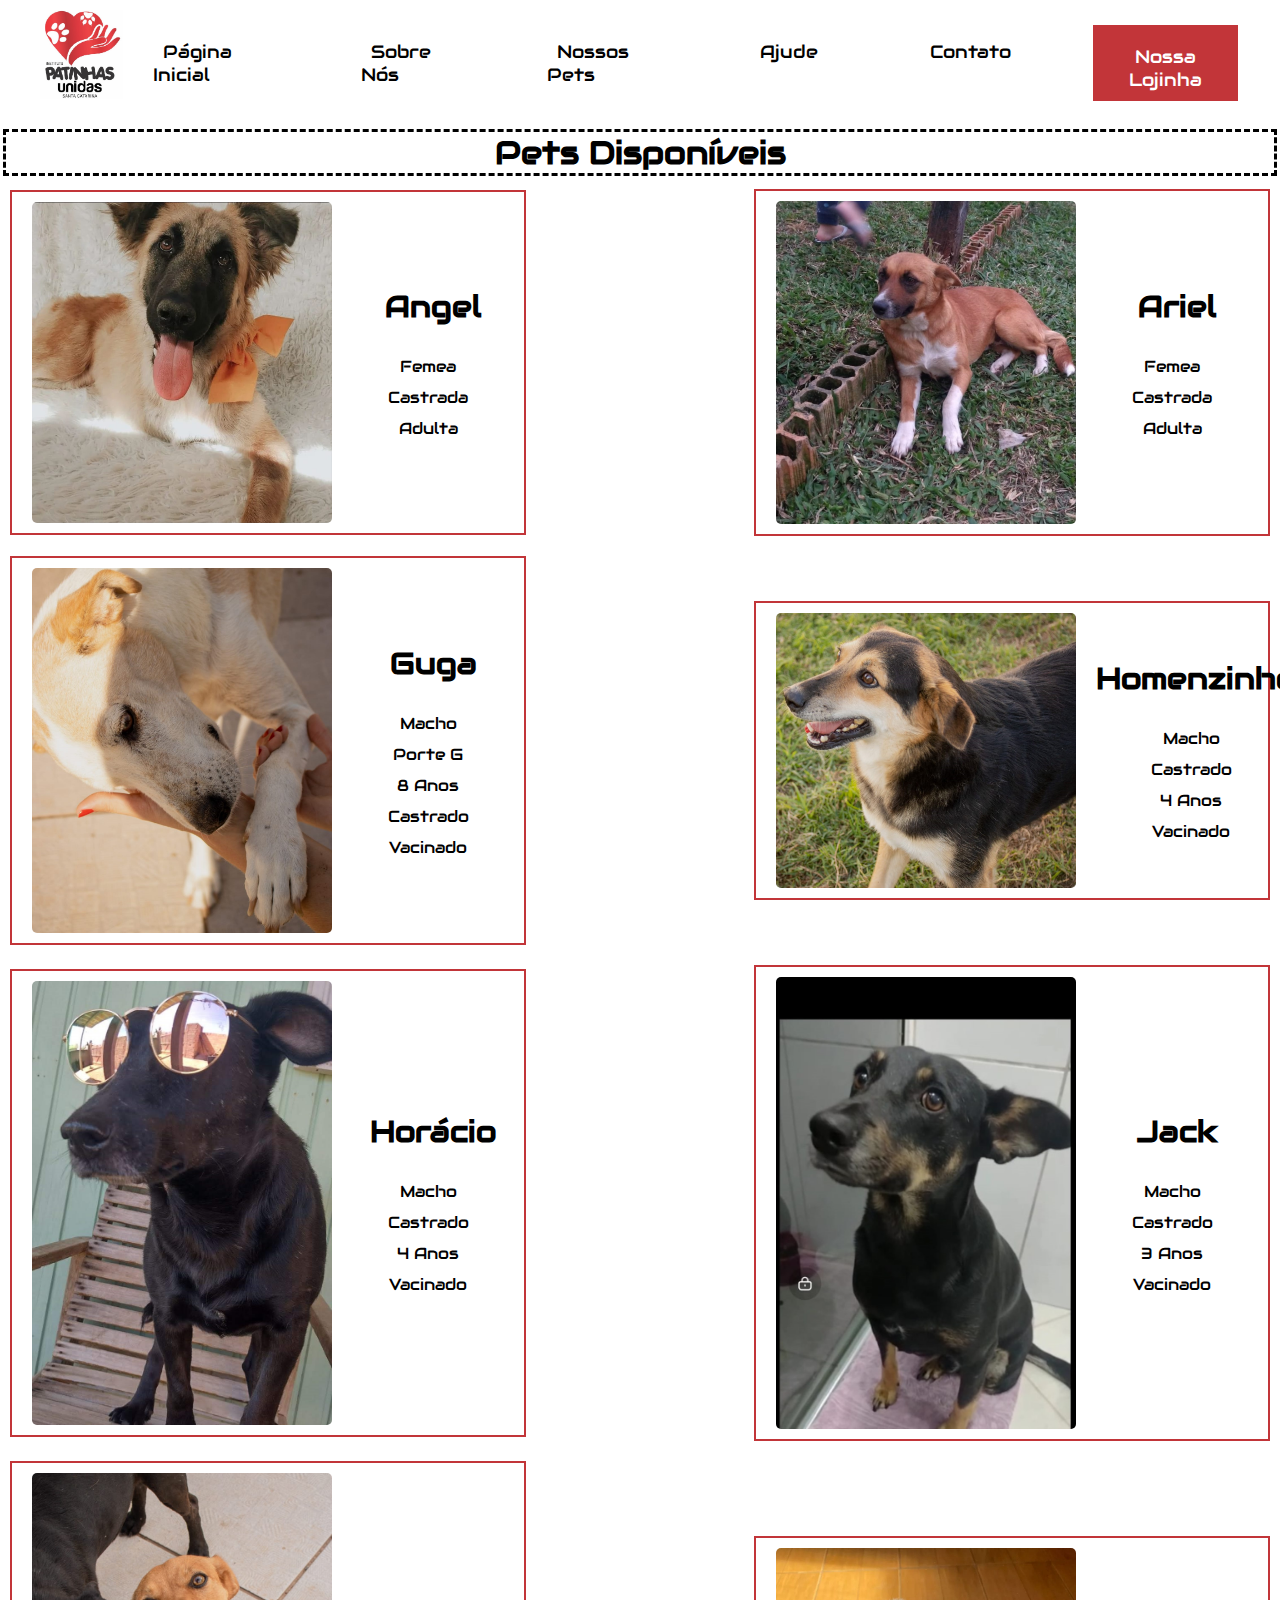
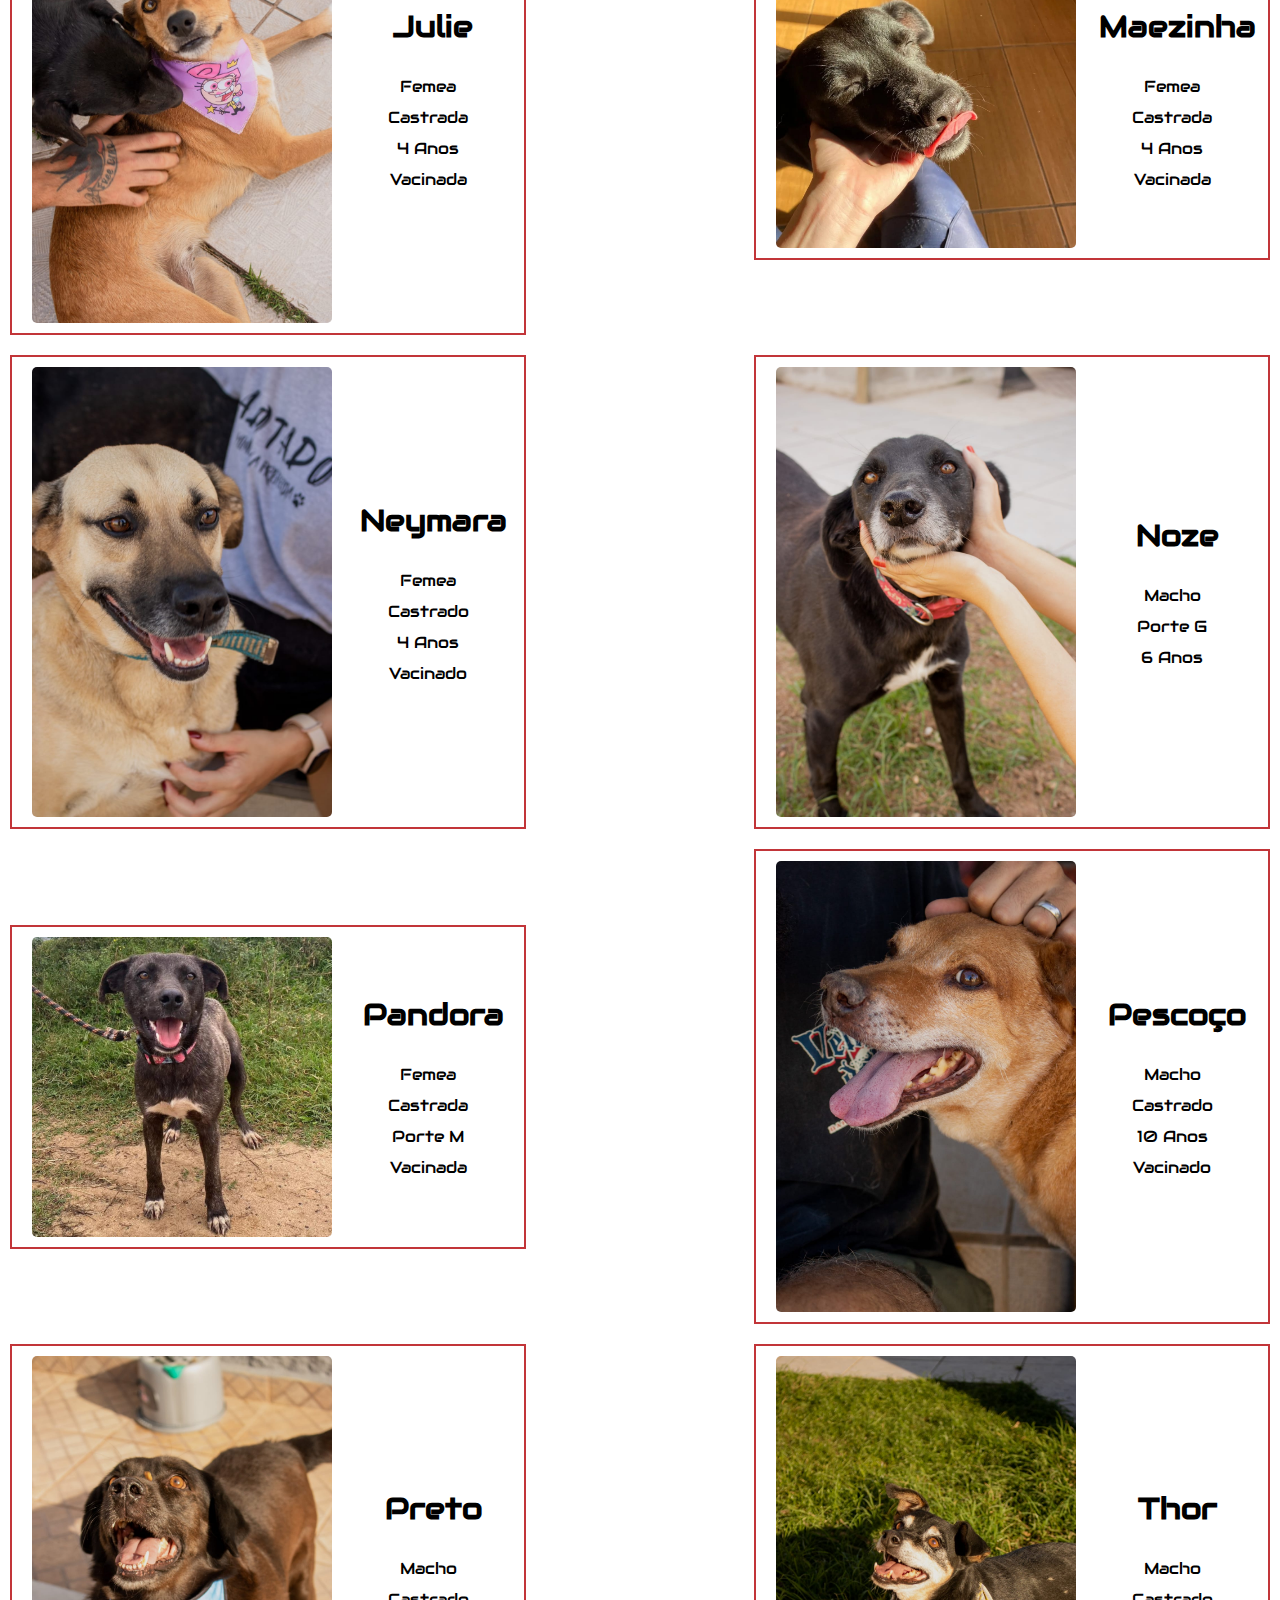
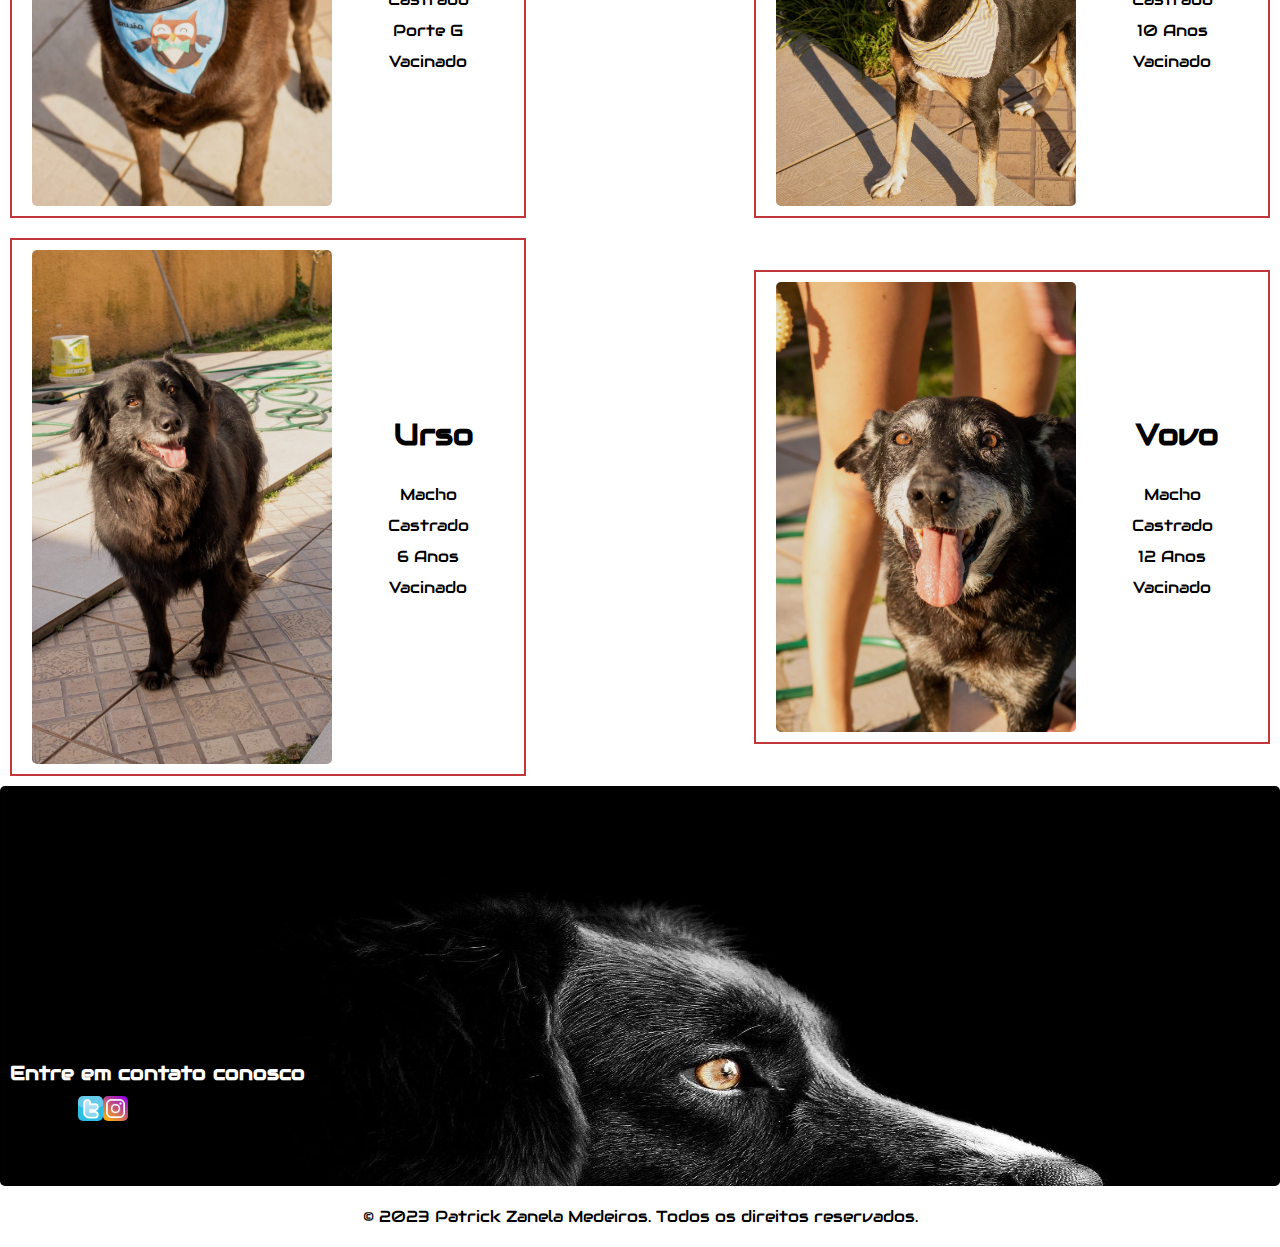
==== commit 4ae924ea: "atualizando css" ====
--- a/pets.html
+++ b/pets.html
@@ -109,7 +109,7 @@
                 
                 </div>
                 <div class="pet">
-                    <img src="./fotos com descricao dos pets/julie 3 anos castrada vacinada fêmea.jpg" alt="Julie">
+                    <img src="./fotos com descricao dos pets/julie 3 anos castrada vacinada femea.jpg" alt="Julie">
                     <div class="pet-description">
                         <h2>Julie</h2>
                         <p>Femea</p>
--- a/styles.css
+++ b/styles.css
@@ -50,11 +50,11 @@
     color: #fff; 
     padding: 1.25rem 1.25rem; 
     border: none; 
-    border-radius: 0.3125; 
+    border-radius: 1.3125; 
     font-size: 1.125rem; 
     cursor: pointer; 
     font-family:"Audiowide", sans-serif;
-    height: 3.75rem;
+    height: 4.75rem;
     margin-top: 0.625rem;
 
 }
